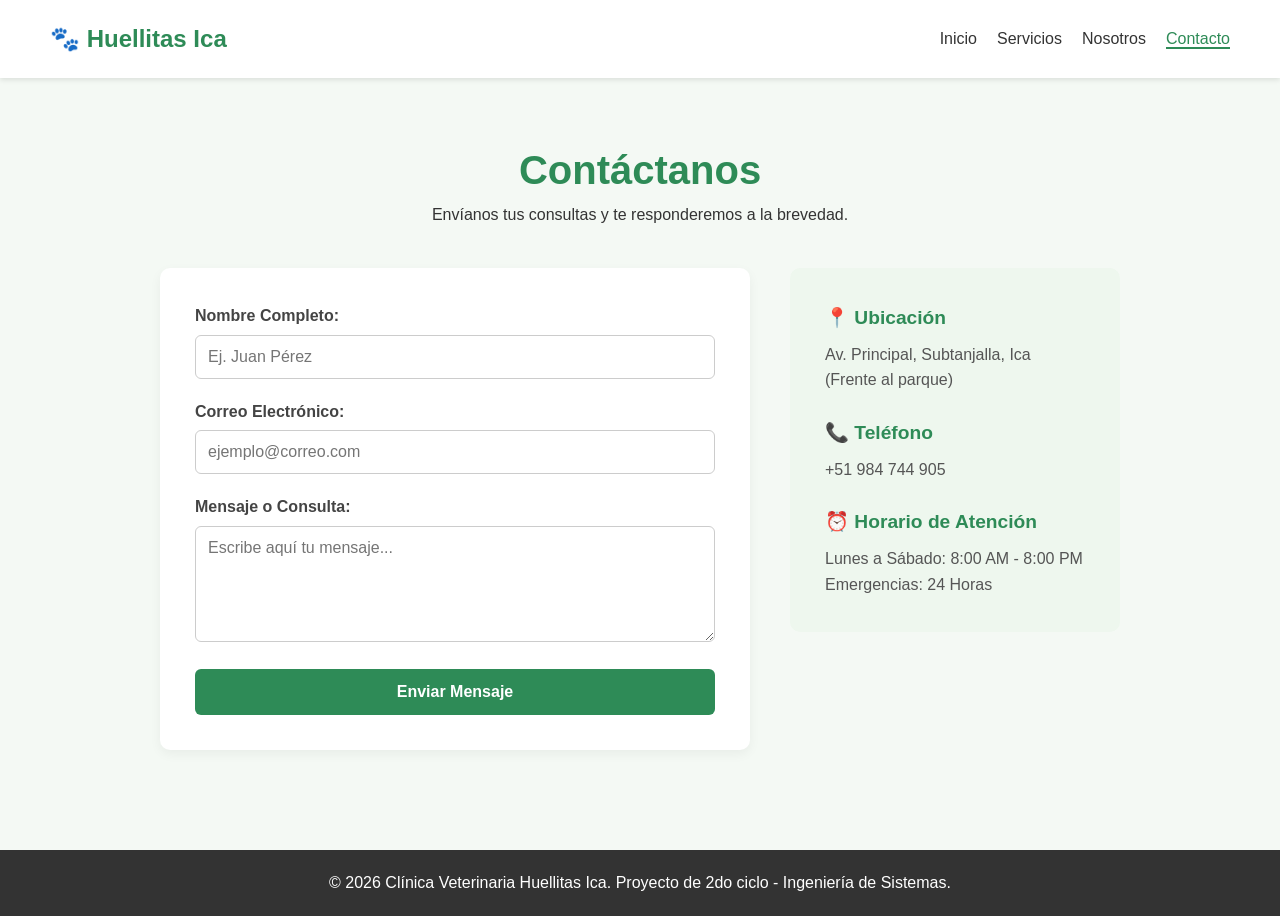
==== contacto.html @ 150d7863 "Add files via upload" ====
<!DOCTYPE html>
<html lang="es">
<head>
    <meta charset="UTF-8">
    <meta name="viewport" content="width=device-width, initial-scale=1.0">
    <title>Contacto | Veterinaria Huellitas Ica</title>
    <link rel="icon" href="imagenes/logovet.png" type="image/png">
    <link rel="stylesheet" href="css/global.css">
    <link rel="stylesheet" href="css/layout.css">
    <link rel="stylesheet" href="css/contacto.css">
</head>
<body>

    <header>
        <div class="logo">🐾 Huellitas Ica</div>
        <nav>
            <ul>
                <li><a href="index.html">Inicio</a></li>
                <li><a href="servicios.html">Servicios</a></li>
                <li><a href="nosotros.html">Nosotros</a></li>
                <li><a href="contacto.html" class="active">Contacto</a></li>
            </ul>
        </nav>
    </header>

    <main>
        <section class="contacto-container">
            <h1>Contáctanos</h1>
            <p>Envíanos tus consultas y te responderemos a la brevedad.</p>
            
            <div class="contacto-wrapper">
                <form action="https://formspree.io/f/mbdwnzqj" method="POST" class="form-contacto">
                    <div class="form-group">
                        <label for="nombre">Nombre Completo:</label>
                        <input type="text" id="nombre" name="Nombre" required placeholder="Ej. Juan Pérez">
                    </div>
                    
                    <div class="form-group">
                        <label for="email">Correo Electrónico:</label>
                        <input type="email" id="email" name="Correo" required placeholder="ejemplo@correo.com">
                    </div>
                    
                    <div class="form-group">
                        <label for="mensaje">Mensaje o Consulta:</label>
                        <textarea id="mensaje" name="Mensaje" rows="5" required placeholder="Escribe aquí tu mensaje..."></textarea>
                    </div>
                    
                    <button type="submit" class="btn-submit">Enviar Mensaje</button>
                </form>

                <div class="datos-contacto">
    <h3>📍 Ubicación</h3>
    <p>Av. Principal, Subtanjalla, Ica (Frente al parque)</p>
    
    <h3>📞 Teléfono</h3>
    <p>
        <a href="https://wa.me/51984744905?text=Hola%20Huellitas%20Ica,%20vengo%20de%20la%20página%20web%20y%20deseo%20realizar%20una%20consulta." 
        target="_blank" 
        class="link-telefono-wa">+51 984 744 905</a>
    </p>
    
    <h3>⏰ Horario de Atención</h3>
    <p>Lunes a Sábado: 8:00 AM - 8:00 PM<br>Emergencias: 24 Horas</p>
</div>
            </div>
        </section>
    </main>

    <footer>
        <p>&copy; 2026 Clínica Veterinaria Huellitas Ica. Proyecto de 2do ciclo - Ingeniería de Sistemas.</p>
    </footer>

</body>
</html>
---- css/global.css ----
/* Reseteo básico para que se vea igual en todos los navegadores */
* {
    margin: 0;
    padding: 0;
    box-sizing: border-box;
    font-family: 'Segoe UI', Tahoma, Geneva, Verdana, sans-serif;
}

/* Variables de color para mantener la armonía */
:root {
    --primary-color: #2E8B57; /* Verde agradable */
    --secondary-color: #f4f9f4; /* Fondo claro */
    --text-dark: #333;
    --text-light: #fff;
}

body {
    background-color: var(--secondary-color);
    color: var(--text-dark);
    line-height: 1.6;
}
---- css/layout.css ----
/* --- HEADER Y NAVEGACIÓN --- */
header {
    background-color: white;
    box-shadow: 0 2px 5px rgba(0,0,0,0.1);
    display: flex;
    justify-content: space-between;
    align-items: center;
    padding: 20px 50px;
    position: sticky;
    top: 0;
    z-index: 100;
}

.logo {
    font-size: 24px;
    font-weight: bold;
    color: var(--primary-color);
}

nav ul {
    list-style: none;
    display: flex;
    gap: 20px;
}

nav a {
    text-decoration: none;
    color: var(--text-dark);
    font-weight: 500;
    transition: color 0.3s;
}

nav a:hover, nav a.active {
    color: var(--primary-color);
    border-bottom: 2px solid var(--primary-color);
}

/* --- FOOTER --- */
footer {
    background-color: var(--text-dark);
    color: white;
    text-align: center;
    padding: 20px;
    margin-top: 40px;
}
---- css/contacto.css ----
/* --- Estilos de Contacto --- */
.contacto-container {
    padding: 60px 20px;
    max-width: 1000px;
    margin: 0 auto;
    text-align: center;
}

.contacto-container h1 {
    color: var(--primary-color);
    font-size: 2.5rem;
}

.contacto-wrapper {
    display: flex;
    gap: 40px;
    margin-top: 40px;
    text-align: left;
    flex-wrap: wrap;
}

.form-contacto {
    background: white;
    padding: 35px;
    border-radius: 10px;
    box-shadow: 0 4px 12px rgba(0,0,0,0.05);
    flex: 2;
    min-width: 320px;
}

.form-group {
    margin-bottom: 20px;
}

.form-group label {
    display: block;
    margin-bottom: 6px;
    font-weight: 600;
    color: #444;
}

.form-group input, .form-group textarea {
    width: 100%;
    padding: 12px;
    border: 1px solid #ccc;
    border-radius: 6px;
    font-size: 1rem;
    transition: border-color 0.3s;
}

.form-group input:focus, .form-group textarea:focus {
    outline: none;
    border-color: var(--primary-color);
    box-shadow: 0 0 5px rgba(46, 139, 87, 0.2);
}

.btn-submit {
    background-color: var(--primary-color);
    color: white;
    border: none;
    padding: 14px 20px;
    font-size: 1rem;
    font-weight: bold;
    border-radius: 6px;
    cursor: pointer;
    width: 100%;
    transition: background 0.3s, transform 0.1s;
}

.btn-submit:hover {
    background-color: #216a41;
}

.btn-submit:active {
    transform: scale(0.98);
}

.datos-contacto {
    flex: 1;
    min-width: 280px;
    background: #eef7ee;
    padding: 35px;
    border-radius: 10px;
    height: fit-content;
}

.datos-contacto h3 {
    color: var(--primary-color);
    margin-top: 25px;
    margin-bottom: 8px;
    font-size: 1.2rem;
}

.datos-contacto h3:first-child {
    margin-top: 0;
}

.datos-contacto p {
    color: #555;
}

/* Estilo para el enlace del teléfono en contacto */
.link-telefono-wa {
    color: inherit;            
    text-decoration: none;     
    font-weight: 500;
    transition: color 0.2s ease;
}

.link-telefono-wa:hover {
    color: #25D366;            
    text-decoration: underline; 
}
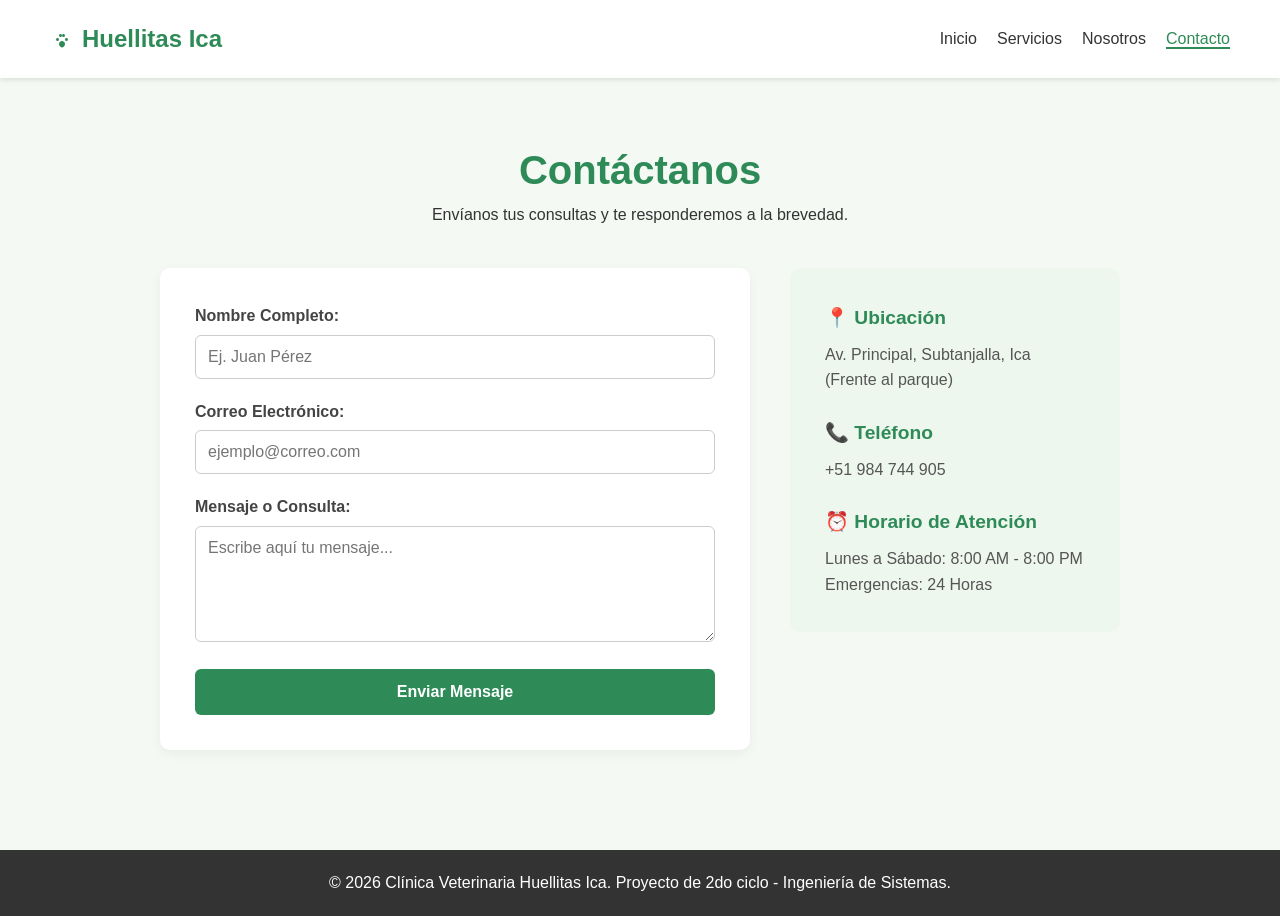
==== commit 8f142b37: "Update contacto.html" ====
--- a/contacto.html
+++ b/contacto.html
@@ -12,7 +12,12 @@
 <body>
 
     <header>
-        <div class="logo">🐾 Huellitas Ica</div>
+        <div class="logo">
+    <svg class="logo-icon" viewBox="0 0 24 24" xmlns="http://www.w3.org/2000/svg">
+        <path d="M12 14c-1.66 0-3 1.34-3 3 0 2 2 3.5 3 3.5s3-1.5 3-3.5c0-1.66-1.34-3-3-3zm-4.5-3c-.83 0-1.5.67-1.5 1.5s.67 1.5 1.5 1.5 1.5-.67 1.5-1.5-.67-1.5-1.5-1.5zm9 0c-.83 0-1.5.67-1.5 1.5s.67 1.5 1.5 1.5 1.5-.67 1.5-1.5-.67-1.5-1.5-1.5zm-6-4C9.67 7 9 7.67 9 8.5S9.67 10 10.5 10s1.5-.67 1.5-1.5S11.33 7 10.5 7zm3 0c-.83 0-1.5.67-1.5 1.5s.67 1.5 1.5 1.5 1.5-.67 1.5-1.5S14.33 7 13.5 7z"/>
+    </svg>
+    Huellitas Ica
+</div>
         <nav>
             <ul>
                 <li><a href="index.html">Inicio</a></li>
@@ -71,4 +76,4 @@
     </footer>
 
 </body>
-</html>+</html>
--- a/css/layout.css
+++ b/css/layout.css
@@ -42,4 +42,51 @@
     text-align: center;
     padding: 20px;
     margin-top: 40px;
-}+}
+/* ==========================================
+   OPTIMIZACIÓN RESPONSIVE PARA EL MENÚ (CELULARES)
+   ========================================== */
+@media (max-width: 768px) {
+    header {
+        flex-direction: column; /* Pone el logo arriba y el menú abajo */
+        gap: 15px;
+        padding: 15px 10px;
+        text-align: center;
+    }
+
+    header .logo {
+        width: 100%;
+        justify-content: center;
+        font-size: 1.4rem;
+    }
+
+    header nav {
+        width: 100%;
+    }
+
+    header nav ul {
+        flex-direction: row;     /* Los mantiene en fila */
+        justify-content: center; /* Los centra en la pantalla del celular */
+        gap: 12px;               /* Espacio para que quepa el dedo al presionar */
+        padding: 0;
+        flex-wrap: wrap;         /* Si el celular es muy chico, se acomodan abajo */
+    }
+
+    header nav ul li a {
+        font-size: 0.95rem;      
+        padding: 6px 8px;
+    }
+}
+/* Alinea el texto del logo con el nuevo icono SVG */
+.logo {
+    display: flex;
+    align-items: center;
+    gap: 8px; /* Espacio perfecto entre la huella y el texto */
+}
+
+/* Controla el tamaño y fuerza a que el icono use el mismo color verde del texto */
+.logo-icon {
+    width: 24px;
+    height: 24px;
+    fill: currentColor; /* Esto hace que el SVG adopte el color verde de tu clase .logo automáticamente */
+}
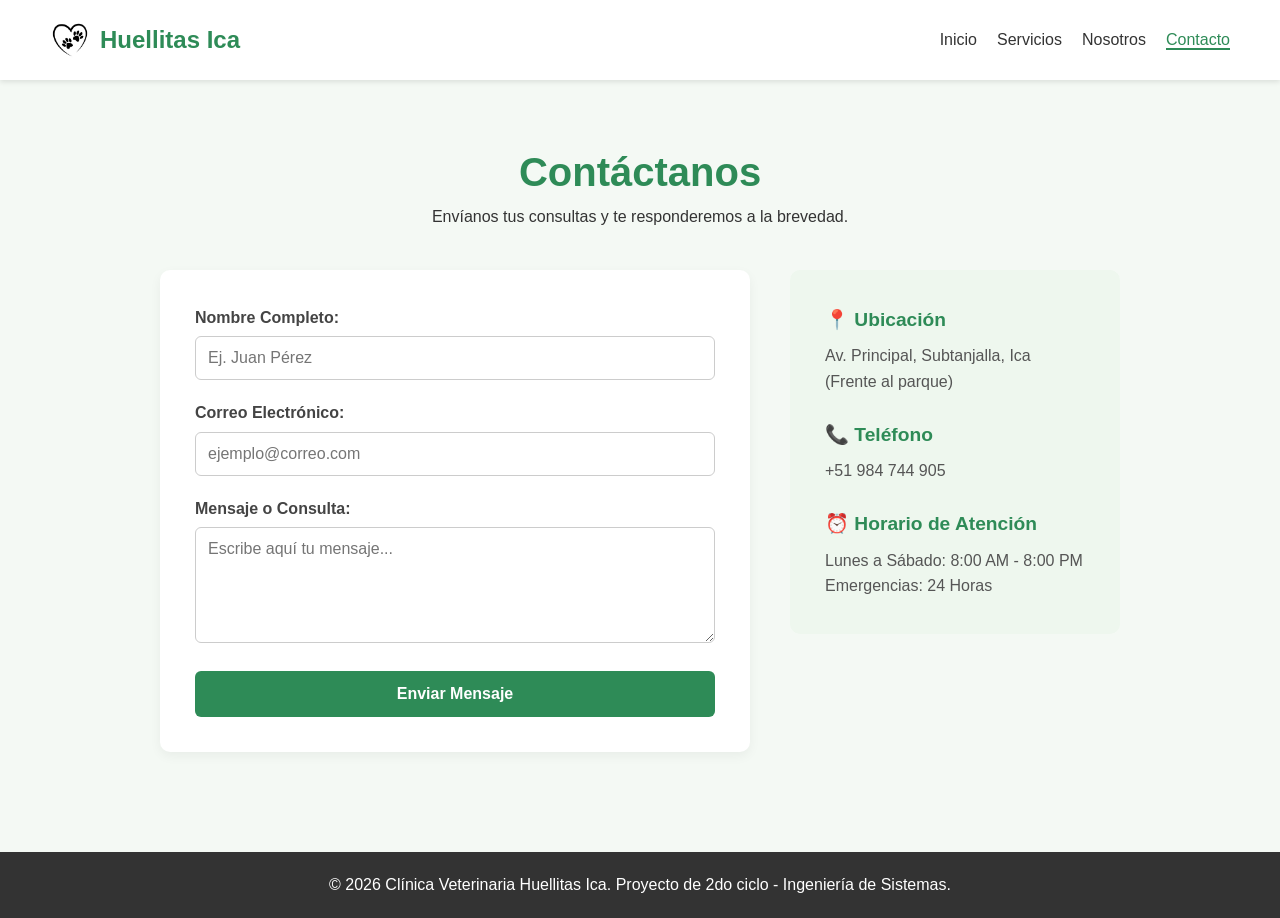
==== commit 358e82fe: "Add files via upload" ====
--- a/contacto.html
+++ b/contacto.html
@@ -13,11 +13,9 @@
 
     <header>
         <div class="logo">
-    <svg class="logo-icon" viewBox="0 0 24 24" xmlns="http://www.w3.org/2000/svg">
-        <path d="M12 14c-1.66 0-3 1.34-3 3 0 2 2 3.5 3 3.5s3-1.5 3-3.5c0-1.66-1.34-3-3-3zm-4.5-3c-.83 0-1.5.67-1.5 1.5s.67 1.5 1.5 1.5 1.5-.67 1.5-1.5-.67-1.5-1.5-1.5zm9 0c-.83 0-1.5.67-1.5 1.5s.67 1.5 1.5 1.5 1.5-.67 1.5-1.5-.67-1.5-1.5-1.5zm-6-4C9.67 7 9 7.67 9 8.5S9.67 10 10.5 10s1.5-.67 1.5-1.5S11.33 7 10.5 7zm3 0c-.83 0-1.5.67-1.5 1.5s.67 1.5 1.5 1.5 1.5-.67 1.5-1.5S14.33 7 13.5 7z"/>
-    </svg>
+    <img src="imagenes/logovet.png" alt="Logo Huellitas Ica" class="logo-img">
     Huellitas Ica
-</div>
+        </div>
         <nav>
             <ul>
                 <li><a href="index.html">Inicio</a></li>
@@ -76,4 +74,4 @@
     </footer>
 
 </body>
-</html>
+</html>
--- a/css/layout.css
+++ b/css/layout.css
@@ -77,16 +77,21 @@
         padding: 6px 8px;
     }
 }
-/* Alinea el texto del logo con el nuevo icono SVG */
+/* ==========================================
+   ESTILOS PARA EL LOGO Y LA CABECERA
+   ========================================== */
+
+/* 1. Controla el contenedor para alinear imagen y texto */
 .logo {
     display: flex;
     align-items: center;
-    gap: 8px; /* Espacio perfecto entre la huella y el texto */
+    gap: 10px; /* Espacio entre la imagen y el texto */
+    font-size: 1.5rem; /* Tamaño del texto "Huellitas Ica" */
 }
 
-/* Controla el tamaño y fuerza a que el icono use el mismo color verde del texto */
-.logo-icon {
-    width: 24px;
-    height: 24px;
-    fill: currentColor; /* Esto hace que el SVG adopte el color verde de tu clase .logo automáticamente */
-}
+/* 2. Controla de forma estricta el tamaño de la imagen */
+.logo-img {
+    width: 40px;      /* Ancho máximo que permitimos para la imagen */
+    height: 40px;     /* Alto máximo para mantenerla cuadrada */
+    object-fit: contain; /* Asegura que la imagen no se distorsione */
+}
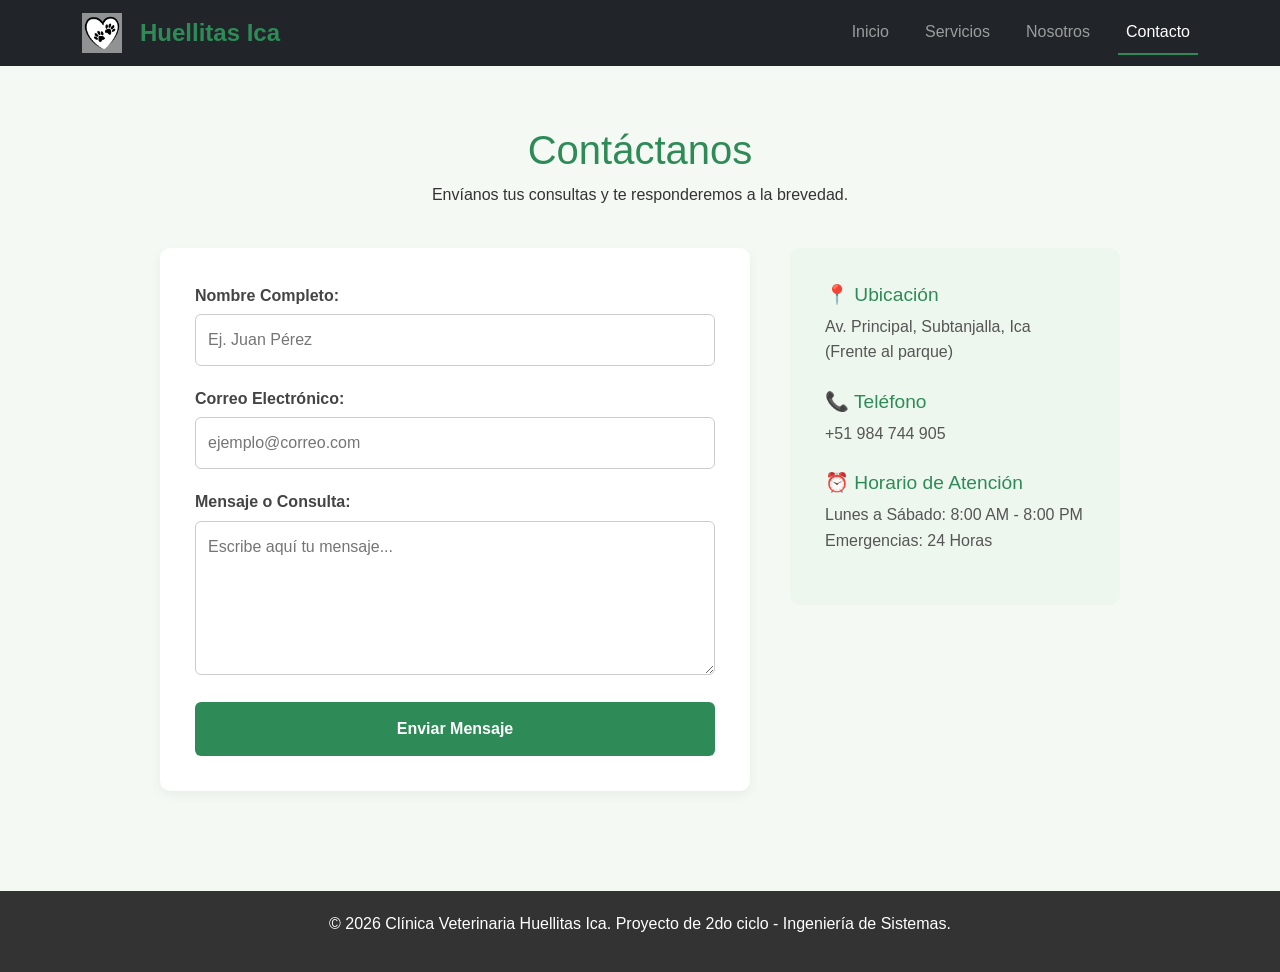
==== commit 372ddd15: "BOSTRAP" ====
--- a/contacto.html
+++ b/contacto.html
@@ -4,27 +4,36 @@
     <meta charset="UTF-8">
     <meta name="viewport" content="width=device-width, initial-scale=1.0">
     <title>Contacto | Veterinaria Huellitas Ica</title>
+    
     <link rel="icon" href="imagenes/logovet.png" type="image/png">
+    
+    <link href="https://cdn.jsdelivr.net/npm/bootstrap@5.3.3/dist/css/bootstrap.min.css" rel="stylesheet">
+    
     <link rel="stylesheet" href="css/global.css">
     <link rel="stylesheet" href="css/layout.css">
     <link rel="stylesheet" href="css/contacto.css">
 </head>
 <body>
 
-    <header>
-        <div class="logo">
-    <img src="imagenes/logovet.png" alt="Logo Huellitas Ica" class="logo-img">
-    Huellitas Ica
+    <nav class="navbar navbar-expand-lg navbar-dark bg-dark">
+        <div class="container">
+            <a class="navbar-brand logo d-flex align-items-center" href="index.html">
+                <img src="imagenes/logovet.png" alt="Logo Huellitas Ica" class="logo-img me-2" style="max-height: 40px;">
+                Huellitas Ica
+            </a>
+            <button class="navbar-toggler" type="button" data-bs-toggle="collapse" data-bs-target="#navbarNav" aria-controls="navbarNav" aria-expanded="false" aria-label="Toggle navigation">
+                <span class="navbar-toggler-icon"></span>
+            </button>
+            <div class="collapse navbar-collapse" id="navbarNav">
+                <ul class="navbar-nav ms-auto">
+                    <li class="nav-item"><a class="nav-link" href="index.html">Inicio</a></li>
+                    <li class="nav-item"><a class="nav-link" href="servicios.html">Servicios</a></li>
+                    <li class="nav-item"><a class="nav-link" href="nosotros.html">Nosotros</a></li>
+                    <li class="nav-item"><a class="nav-link active" href="contacto.html">Contacto</a></li>
+                </ul>
+            </div>
         </div>
-        <nav>
-            <ul>
-                <li><a href="index.html">Inicio</a></li>
-                <li><a href="servicios.html">Servicios</a></li>
-                <li><a href="nosotros.html">Nosotros</a></li>
-                <li><a href="contacto.html" class="active">Contacto</a></li>
-            </ul>
-        </nav>
-    </header>
+    </nav>
 
     <main>
         <section class="contacto-container">
@@ -32,6 +41,7 @@
             <p>Envíanos tus consultas y te responderemos a la brevedad.</p>
             
             <div class="contacto-wrapper">
+                
                 <form action="https://formspree.io/f/mbdwnzqj" method="POST" class="form-contacto">
                     <div class="form-group">
                         <label for="nombre">Nombre Completo:</label>
@@ -52,19 +62,20 @@
                 </form>
 
                 <div class="datos-contacto">
-    <h3>📍 Ubicación</h3>
-    <p>Av. Principal, Subtanjalla, Ica (Frente al parque)</p>
-    
-    <h3>📞 Teléfono</h3>
-    <p>
-        <a href="https://wa.me/51984744905?text=Hola%20Huellitas%20Ica,%20vengo%20de%20la%20página%20web%20y%20deseo%20realizar%20una%20consulta." 
-        target="_blank" 
-        class="link-telefono-wa">+51 984 744 905</a>
-    </p>
-    
-    <h3>⏰ Horario de Atención</h3>
-    <p>Lunes a Sábado: 8:00 AM - 8:00 PM<br>Emergencias: 24 Horas</p>
-</div>
+                    <h3>📍 Ubicación</h3>
+                    <p>Av. Principal, Subtanjalla, Ica (Frente al parque)</p>
+                    
+                    <h3>📞 Teléfono</h3>
+                    <p>
+                        <a href="https://wa.me/51984744905?text=Hola%20Huellitas%20Ica,%20vengo%20de%20la%20página%20web%20y%20deseo%20realizar%20una%20consulta." 
+                        target="_blank" 
+                        class="link-telefono-wa" style="text-decoration: none;">+51 984 744 905</a>
+                    </p>
+                    
+                    <h3>⏰ Horario de Atención</h3>
+                    <p>Lunes a Sábado: 8:00 AM - 8:00 PM<br>Emergencias: 24 Horas</p>
+                </div>
+                
             </div>
         </section>
     </main>
@@ -73,5 +84,6 @@
         <p>&copy; 2026 Clínica Veterinaria Huellitas Ica. Proyecto de 2do ciclo - Ingeniería de Sistemas.</p>
     </footer>
 
+    <script src="https://cdn.jsdelivr.net/npm/bootstrap@5.3.3/dist/js/bootstrap.bundle.min.js"></script>
 </body>
 </html>
